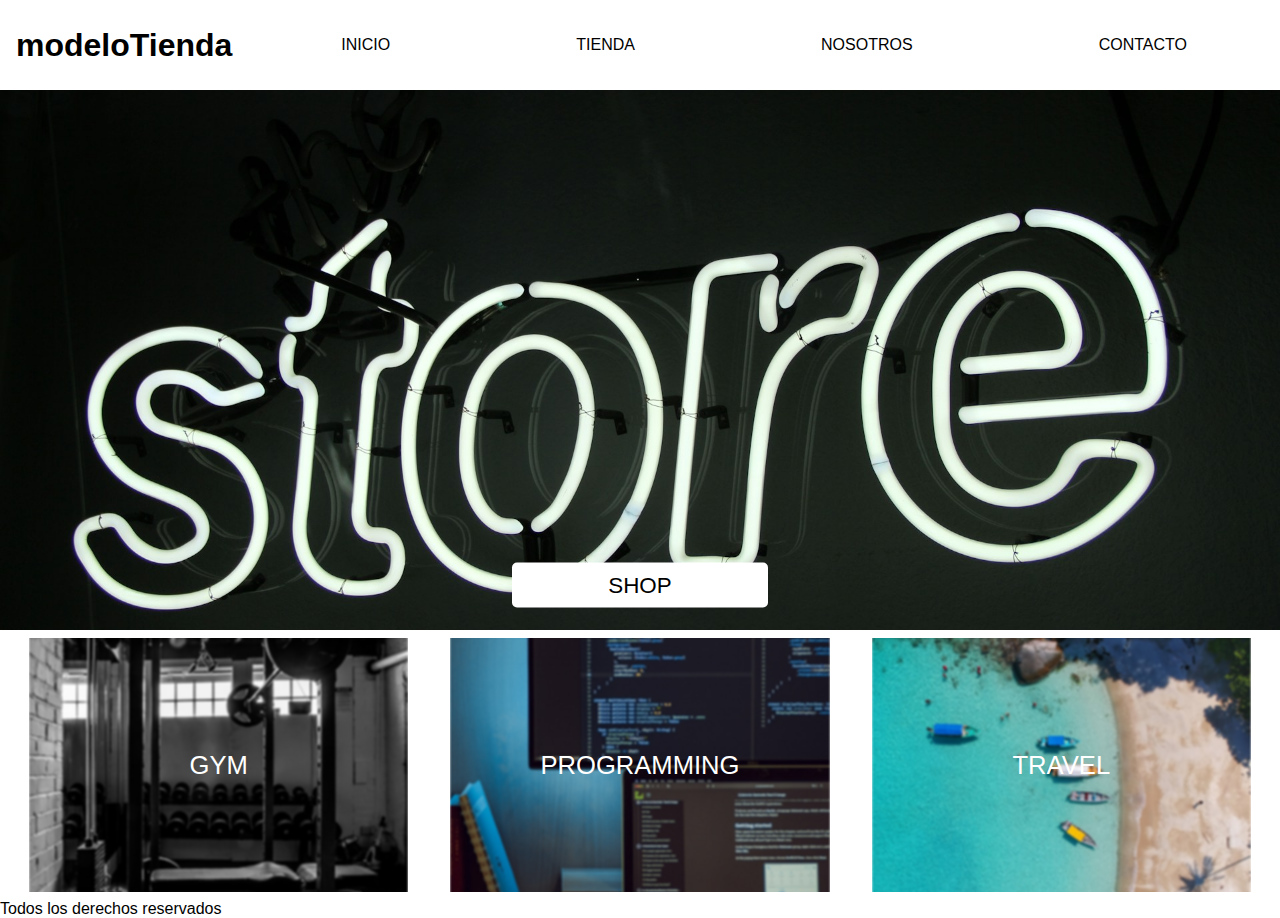
==== index.html @ 6c1e097f "firts commit" ====
<!DOCTYPE html>
<html lang="es-AR">
<head>
    <meta charset="UTF-8">
    <meta name="viewport" content="width=device-width, initial-scale=1.0">
    <title>modeloTienda</title>
    <link rel="stylesheet" href="style.css">
</head>
<body>
    <!--HEADER & NAV-->
    <header>
        <h1>modeloTienda</h1>
        <nav>
            <ul class="nav-selector">
                <li class="nav-item"><a class="nav-item-selector" href="#"></a>INICIO</li>
                <li class="nav-item"><a href="#"></a>TIENDA</li>
                <li class="nav-item"><a href="#"></a>NOSOTROS</li>
                <li class="nav-item"><a href="#"></a>CONTACTO</li>
            </ul>
        </nav>
    </header>
    <!--MAIN & CONTENT-->
    <main>
        <section class="first-section">
            <img class="imagen-portada" src="/img/first-section.jpg" alt="Portada de la tienda">
            <button class="shop-button" type="button">SHOP</button>
        </section>

        <section class="second-section">
            <article class="second-section-item">
                <img class="imagen-second" src="/img/second-section-one.jpg" alt="Gym">
                <span class="title-section">GYM</span>
            </article>
            <article class="second-section-item">
                <img class="imagen-second" src="/img/second-section-two.jpg" alt="Programming">
                <span class="title-section">PROGRAMMING</span>
            </article>
            <article class="second-section-item">
                <img class="imagen-second" src="/img/second-section-three.jpg" alt="Travel">
                <span class="title-section">TRAVEL</span>
            </article>
        </section>
    </main>
    <!--FOOTER & SOCIAL-->
    <footer>
        <span>Todos los derechos reservados</span>
    </footer>
</body>
</html>
---- style.css ----
/*WEBSITE NORMALIZATION*/
* {
    box-sizing: border-box;
    margin: 0;
    padding: 0;
    font-family: sans-serif;
    user-select: none;
}

/*QUERIES*/
/*PANTALLAS PEQUEÑAS*/
@media only screen and (max-width: 600px){

}
/*PANTALLAS MEDIANAS*/
@media only screen and (min-width: 601px) and (max-width: 1024px){

}
/*PANTALLAS GRANDES*/
@media only screen and (min-width: 1025px){

}


/*HEADER & NAV*/
header {
    display: flex;
    flex-flow: row nowrap;
    background-color: #fff;
    height: 10vh;
}

h1 {
    align-content: center;
    padding: 1rem;
}

nav {
    display: flex;
    width: 100%;
}
.nav-selector {
    display: flex;
    width: 100%;
    justify-content: space-around;

}
.nav-item {
    list-style: none;
    align-content: center;
}

.nav-item:hover {
    color: #46acff;
    border-bottom: 1.4px solid #46acff;
}

/*MAIN & CONTENT*/
.first-section {
    display: flex;
    height: 60vh;
    justify-content: center;
    align-items: center;
    overflow: hidden;
}

.imagen-portada {
    max-width: 100%;
    object-fit: contain;
    object-position: center;
}
.shop-button {
    position: absolute;
    width: 20vw;
    height: 5vh;
    background-color: #fff;
    color: #000;
    padding: 10px 20px;
    border: none;
    border-radius: 5px;
    cursor: pointer;
    font-size: 1.4rem;
    display: flex;
    justify-content: center;
    align-items: center;
    top: 65%;
    left: 50%;
    transform: translate(-50%, -50%);
}

.shop-button:hover {
    background-color: #007bff;
    color: #fff;
}

.second-section {
    display: flex;
    flex-flow: row nowrap;
    height: 30vh;
    width: 100%;
    justify-content: space-around;
    padding: 0.5rem;
}

.second-section-item {
    display: flex;
    justify-content: space-around;
    align-items: center;
    overflow: hidden;
    width: 30%;
    position: relative;
}
.imagen-second {
    max-width: 100%;
    object-fit: contain;
    object-position: center;
    filter: blur(1px);
}

.title-section {
    position: absolute;
    color: #fff;
    font-size: 1.6rem;
}
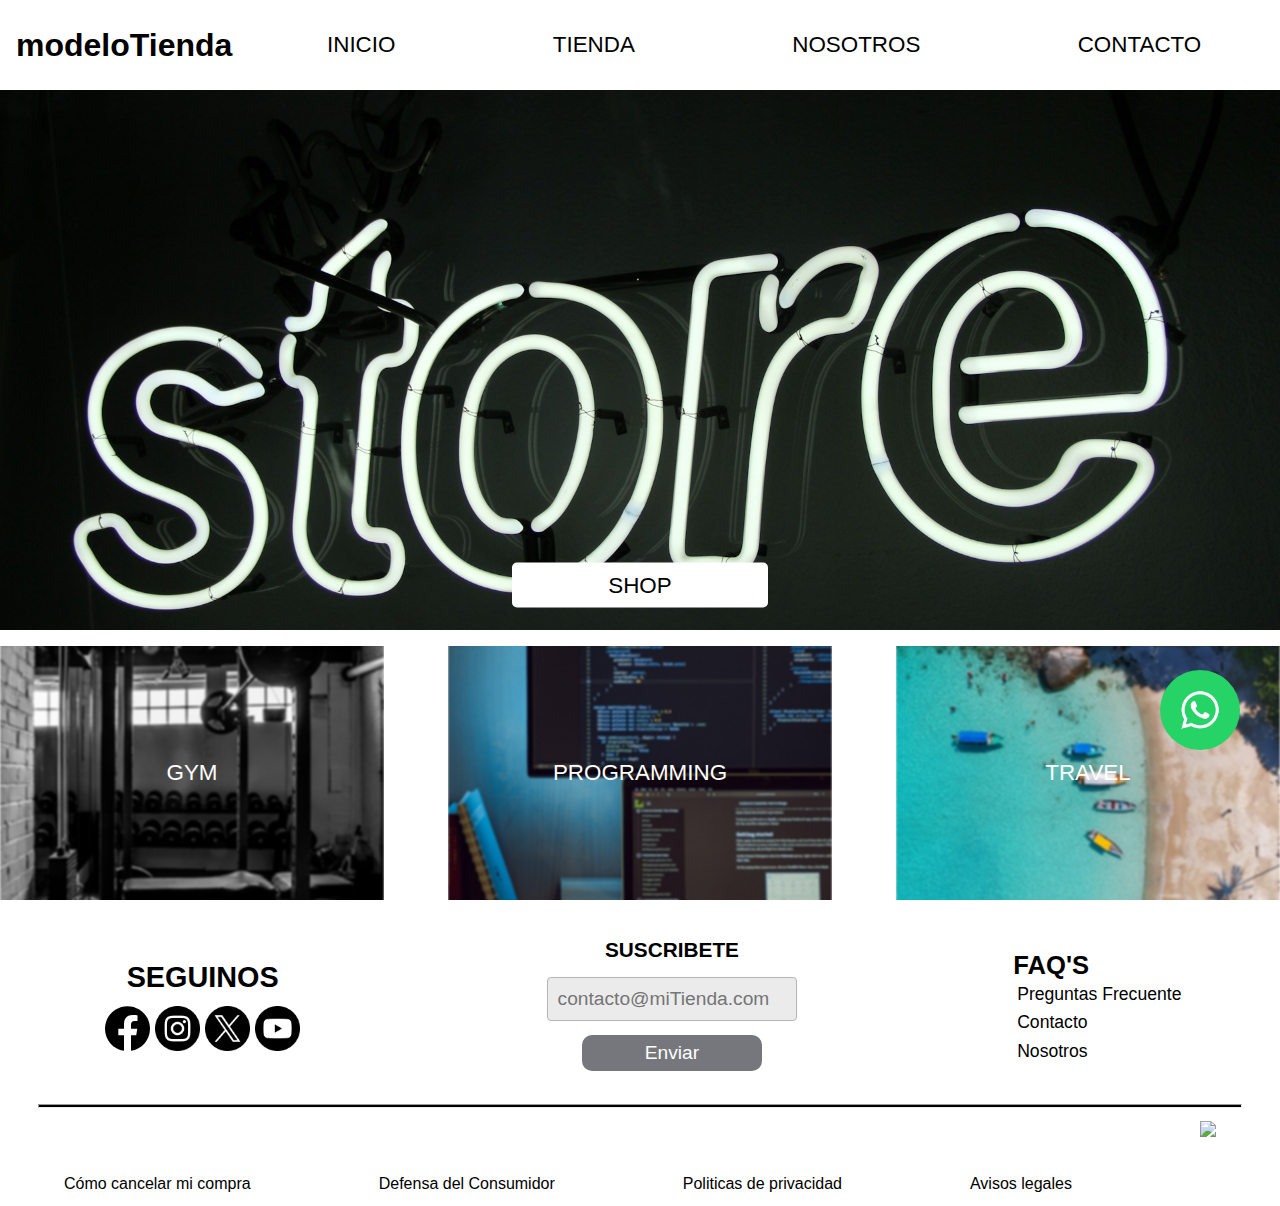
==== commit 4f4d3759: "Footer" ====
--- a/index.html
+++ b/index.html
@@ -40,10 +40,44 @@
                 <span class="title-section">TRAVEL</span>
             </article>
         </section>
+        <a href="https://api.whatsapp.com/send?phone=5491136783789" target="_blank" class="whatsapp-button">
+            <img src="img/whatsapp.png" alt="Icono de Whatsapp">
+        </a>
     </main>
     <!--FOOTER & SOCIAL-->
     <footer>
-        <span>Todos los derechos reservados</span>
-    </footer>
+        <div class="footer">
+            <div class="redesFooter">
+                <h2>SEGUINOS</h2>
+                <div>
+                    <img href="www.google.com" class="redes" src="img/facebook.svg" alt="facebook"></img>
+                    <img class="redes" src="img/instagram.png" alt="instragram"></img>
+                    <img class="redes" src="img/twiter.png" alt="twiter"></img>
+                    <img class="redes" src="img/youtube.png" alt="youtube"></img>
+                </div>
+            </div>
+
+            <div class="suscripcion">
+                <h2>SUSCRIBETE</h2>
+                <input class="correo" type="text" name="email" placeholder="contacto@miTienda.com" value="">
+                <input class="enviar" type="submit" value="Enviar">
+            </div>
+
+            <div class="faqs">
+                <h3>FAQ'S</h3>
+                <a href="">Preguntas Frecuente</a>
+                <a href="">Contacto</a>
+                <a href="">Nosotros</a>
+            </div>
+        </div>
+        <hr class="hr">
+        <div class="legales">
+            <a href="">Cómo cancelar mi compra</a>
+            <a href="">Defensa del Consumidor</a>
+            <a href="">Politicas de privacidad</a>
+            <a href="">Avisos legales</a>
+            <a class="dataFiscal" href="http://qr.afip.gob.ar/?qr=vsaPnc3cXT60iCx7lH_tfw,," target="_F960AFIPInfo"><img src="http://www.afip.gob.ar/images/f960/DATAWEB.jpg" border="0"></a>
+        </div>
+</footer>
 </body>
 </html>--- a/style.css
+++ b/style.css
@@ -5,6 +5,8 @@
     padding: 0;
     font-family: sans-serif;
     user-select: none;
+    /*border-style: solid;
+    border-color: red;*/
 }
 
 /*QUERIES*/
@@ -48,6 +50,7 @@
 .nav-item {
     list-style: none;
     align-content: center;
+    font-size: 1.4rem;
 }
 
 .nav-item:hover {
@@ -98,18 +101,25 @@
     flex-flow: row nowrap;
     height: 30vh;
     width: 100%;
-    justify-content: space-around;
-    padding: 0.5rem;
+    justify-content: space-between;
+    padding-top: 1rem;
+    overflow: hidden;
 }
 
 .second-section-item {
     display: flex;
-    justify-content: space-around;
+    justify-content: center;
     align-items: center;
     overflow: hidden;
     width: 30%;
     position: relative;
-}
+    transition: transform 0.3s;
+}
+
+.second-section-item:hover{
+    transform: scale(1.1);
+}
+
 .imagen-second {
     max-width: 100%;
     object-fit: contain;
@@ -120,5 +130,146 @@
 .title-section {
     position: absolute;
     color: #fff;
+    font-size: 1.4rem;
+}
+
+/*Boton Whatsapp flotante*/
+.whatsapp-button {
+    position: fixed;
+    bottom: 150px;
+    right: 40px;
+    width: 80px;
+    height: 80px;
+    background-color: #25d366;
+    border-radius: 50%;
+    cursor: pointer;
+    transition: background-color 0.3s ease-in-out;
+    z-index: 10;
+}
+  
+.whatsapp-button img {
+    position: fixed;
+    filter: invert();
+    bottom: 170px;
+    right: 60px;
+    width: 40px;
+    height: 40px;
+}
+  
+.whatsapp-button:hover {
+    background-color: #128c7e;
+}
+
+/*FOOTER*/
+.footer {
+    display: flex;
+    flex-flow: row nowrap;
+    justify-content: space-around;
+    align-items: center;
+    margin-top: 2%;
+}
+/*redes*/
+.redesFooter {
+    display: flex;
+    flex-flow: column nowrap;
+    justify-content: center;
+    align-items: center;
+    height: 8vw;
+    width: 20%;
+    font-size: 1.2rem;
+}
+
+.redes {
+    height: 3.5vw;
+    width: 3.5vw;
+    margin-top: 6%;
+}
+
+/*suscripcion*/
+.suscripcion {
+    display: flex;
+    flex-flow: column nowrap;
+    align-items: center;
+    width: 30%;
+    padding: 1%;
+}
+
+.suscripcion > h2 {
+    font-size: 1.3rem;
+}
+
+.correo {
+    width: 70%;
+    background: #ebebeb;
+    padding: 10px;
+    border-radius: 4px;
+    margin-bottom: 2%;
+    margin-top: 4%;
+    border: 1px solid #b4b5b6;
+    font-size: 1.2rem;
+}
+.correo:hover {
+    color: #000;
+    background-color: #ddd8d8;
+}
+
+.enviar {
+    width: 50%;
+    background: #75777c;
+    border: none;
+    padding: 2%;
+    color: white;
+    margin: 2% 0;
+    font-size: 1.2rem;
+    border-radius: 10px;
+}
+.enviar:hover {
+    background-color: #000;
+    color: #fff;
+}
+
+/*faq's*/
+.faqs {
+    display: flex;
+    flex-flow: column nowrap;
+    text-decoration: none;
+    width: 15%;
+}
+
+.faqs > h3 {
     font-size: 1.6rem;
+}
+
+.faqs > a {
+    text-decoration: none;
+    color: #000;
+    font-size: 1.1rem;
+    padding: 2%;
+}
+
+/*divisoriaFooter*/
+.hr {
+    height: 4px;
+    background-color: black;
+    margin: 1% 3% 1% 3%;
+}
+
+/*politicasDataFiscal*/
+.legales {
+    display: flex;
+    flex-flow: row nowrap;
+    justify-content:space-around;
+    align-items: end;
+    margin-bottom: 1%;
+}
+
+.legales > a {
+    text-decoration: none;
+    color: #000;
+}
+
+.dataFiscal {
+    display: flex;
+    flex-flow: row nowrap;
+    height: 8vh;
 }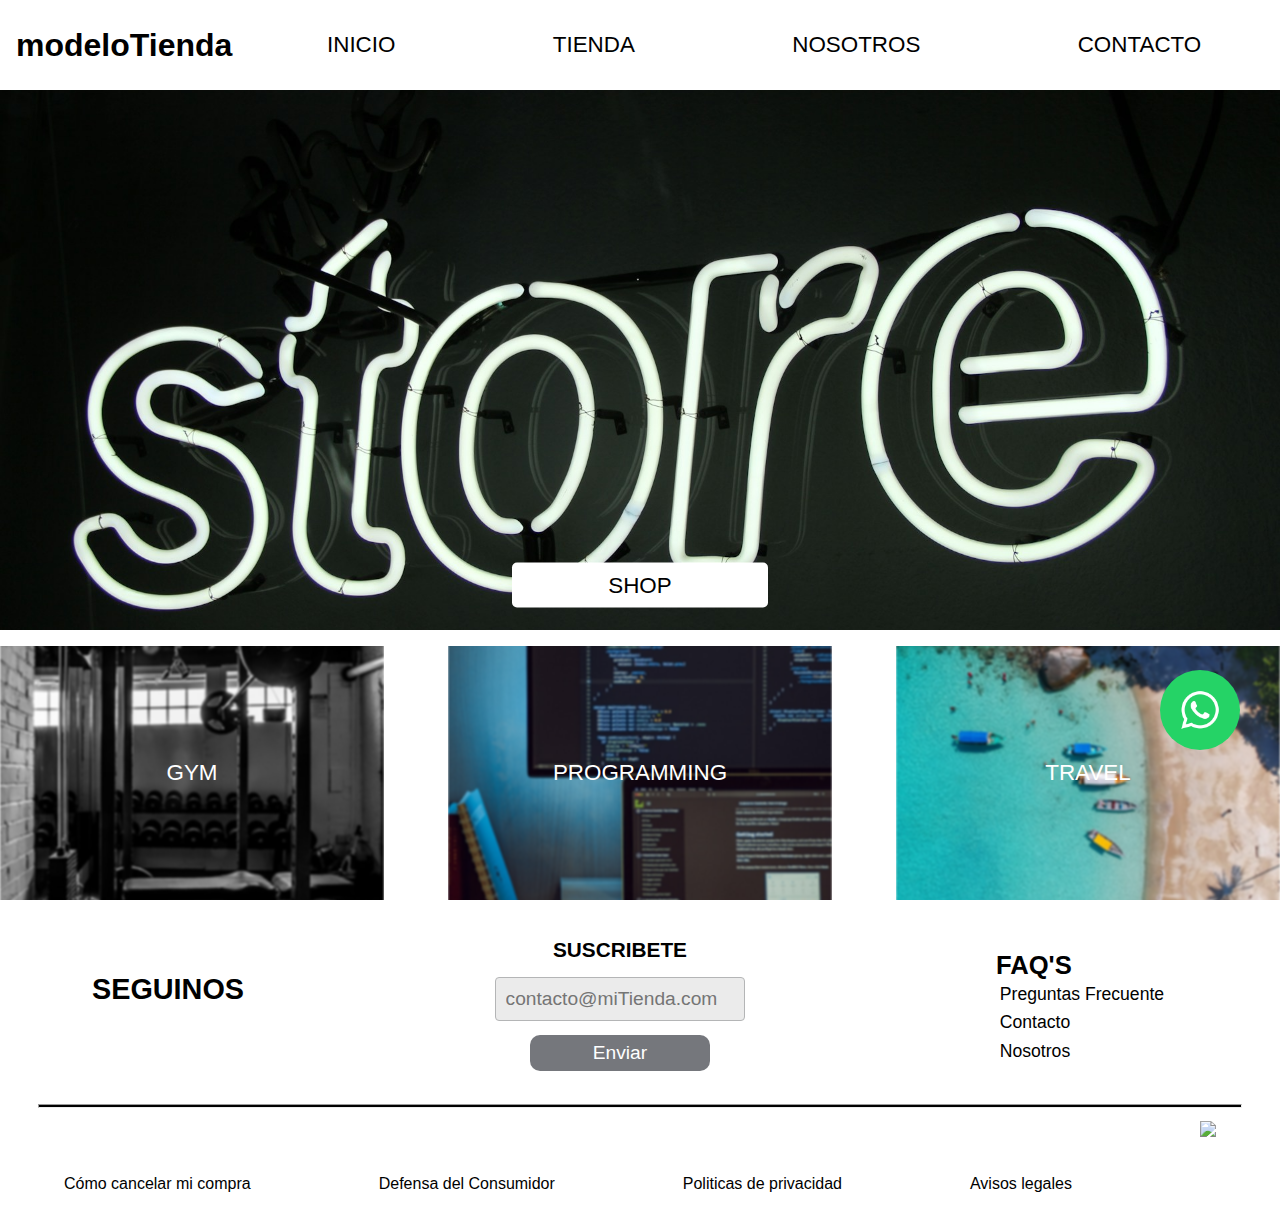
==== commit b0d87437: "Nosotros" ====
--- a/index.html
+++ b/index.html
@@ -3,6 +3,7 @@
 <head>
     <meta charset="UTF-8">
     <meta name="viewport" content="width=device-width, initial-scale=1.0">
+    <script src="https://kit.fontawesome.com/62d7384770.js" crossorigin="anonymous"></script>
     <title>modeloTienda</title>
     <link rel="stylesheet" href="style.css">
 </head>
@@ -12,13 +13,14 @@
         <h1>modeloTienda</h1>
         <nav>
             <ul class="nav-selector">
-                <li class="nav-item"><a class="nav-item-selector" href="#"></a>INICIO</li>
-                <li class="nav-item"><a href="#"></a>TIENDA</li>
-                <li class="nav-item"><a href="#"></a>NOSOTROS</li>
-                <li class="nav-item"><a href="#"></a>CONTACTO</li>
+                <li class="nav-item"><a class="nav-item-selector" href="index.html">INICIO</a></li>
+                <li class="nav-item"><a href="#">TIENDA</a></li>
+                <li class="nav-item"><a href="nosotros.html">NOSOTROS</a></li>
+                <li class="nav-item"><a href="contacto.html">CONTACTO</a></li>
             </ul>
         </nav>
     </header>
+
     <!--MAIN & CONTENT-->
     <main>
         <section class="first-section">
@@ -49,11 +51,15 @@
         <div class="footer">
             <div class="redesFooter">
                 <h2>SEGUINOS</h2>
-                <div>
-                    <img href="www.google.com" class="redes" src="img/facebook.svg" alt="facebook"></img>
-                    <img class="redes" src="img/instagram.png" alt="instragram"></img>
-                    <img class="redes" src="img/twiter.png" alt="twiter"></img>
-                    <img class="redes" src="img/youtube.png" alt="youtube"></img>
+                <div class="redesDiv">
+                    <a id="redes" href=" https://www.instagram.com/"><i class="fa-brands fa-square-instagram fa-2xl"
+                        style="color: #000000;"></i></a>
+                    <a id="redes" href="https://twitter.com/?lang=es"><i class="fa-brands fa-square-x-twitter fa-2xl"
+                        style="color: #000000;"></i></a>
+                    <a id="redes" href="https://www.facebook.com/home.php"><i class="fa-brands fa-square-facebook fa-2xl"
+                        style="color: #000000;"></i></a>
+                    <a id="redes" href="https://www.youtube.com/"><i class="fa-brands fa-square-youtube fa-2xl"
+                        style="color: #000000;"></i></a>
                 </div>
             </div>
 
--- a/style.css
+++ b/style.css
@@ -45,7 +45,6 @@
     display: flex;
     width: 100%;
     justify-content: space-around;
-
 }
 .nav-item {
     list-style: none;
@@ -53,7 +52,11 @@
     font-size: 1.4rem;
 }
 
-.nav-item:hover {
+.nav-item > a {
+    text-decoration: none;
+    color: #000;
+}
+.nav-item > a:hover {
     color: #46acff;
     border-bottom: 1.4px solid #46acff;
 }
@@ -172,17 +175,15 @@
 .redesFooter {
     display: flex;
     flex-flow: column nowrap;
-    justify-content: center;
+    justify-content: space-evenly;
     align-items: center;
     height: 8vw;
-    width: 20%;
     font-size: 1.2rem;
 }
 
-.redes {
-    height: 3.5vw;
-    width: 3.5vw;
-    margin-top: 6%;
+#redes {
+    padding: 6px;
+    margin: 5px;
 }
 
 /*suscripcion*/
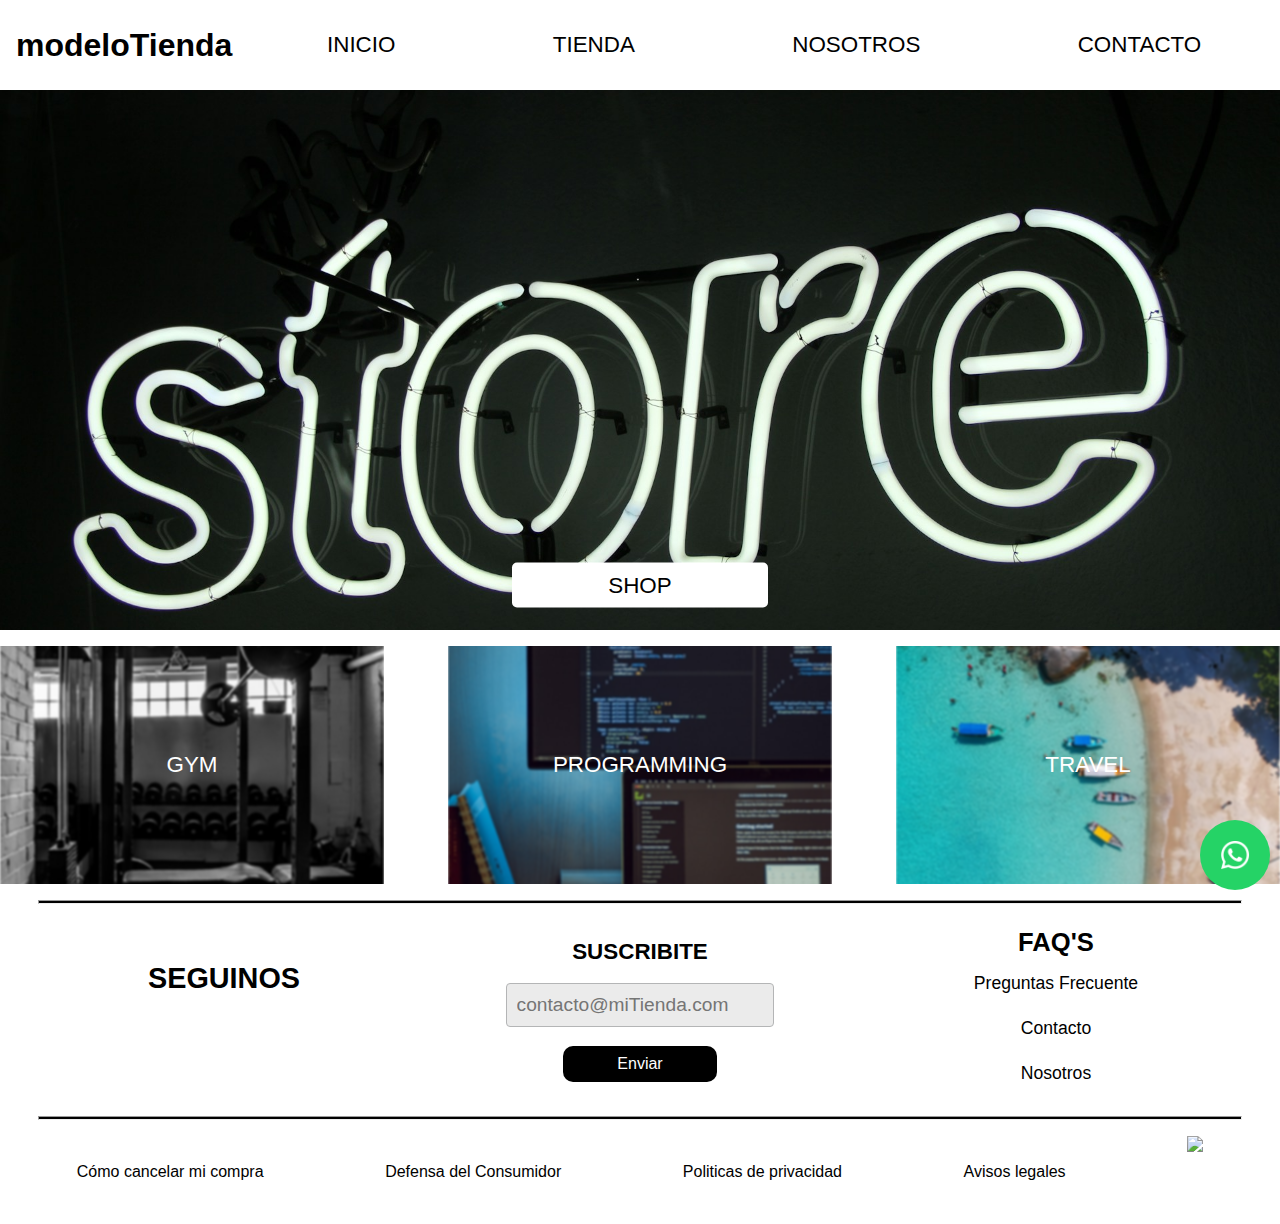
==== commit e09ffbdc: "update 05052024" ====
--- a/index.html
+++ b/index.html
@@ -48,6 +48,7 @@
     </main>
     <!--FOOTER & SOCIAL-->
     <footer>
+        <hr class="hr">
         <div class="footer">
             <div class="redesFooter">
                 <h2>SEGUINOS</h2>
@@ -64,7 +65,7 @@
             </div>
 
             <div class="suscripcion">
-                <h2>SUSCRIBETE</h2>
+                <h2>SUSCRIBITE</h2>
                 <input class="correo" type="text" name="email" placeholder="contacto@miTienda.com" value="">
                 <input class="enviar" type="submit" value="Enviar">
             </div>
--- a/style.css
+++ b/style.css
@@ -9,21 +9,6 @@
     border-color: red;*/
 }
 
-/*QUERIES*/
-/*PANTALLAS PEQUEÑAS*/
-@media only screen and (max-width: 600px){
-
-}
-/*PANTALLAS MEDIANAS*/
-@media only screen and (min-width: 601px) and (max-width: 1024px){
-
-}
-/*PANTALLAS GRANDES*/
-@media only screen and (min-width: 1025px){
-
-}
-
-
 /*HEADER & NAV*/
 header {
     display: flex;
@@ -105,7 +90,7 @@
     height: 30vh;
     width: 100%;
     justify-content: space-between;
-    padding-top: 1rem;
+    padding: 1rem 0;
     overflow: hidden;
 }
 
@@ -139,10 +124,10 @@
 /*Boton Whatsapp flotante*/
 .whatsapp-button {
     position: fixed;
-    bottom: 150px;
-    right: 40px;
-    width: 80px;
-    height: 80px;
+    bottom: 10px;
+    right: 10px;
+    width: 70px;
+    height: 70px;
     background-color: #25d366;
     border-radius: 50%;
     cursor: pointer;
@@ -153,10 +138,10 @@
 .whatsapp-button img {
     position: fixed;
     filter: invert();
-    bottom: 170px;
-    right: 60px;
-    width: 40px;
-    height: 40px;
+    bottom: 30px;
+    right: 30px;
+    width: 30px;
+    height: 30px;
 }
   
 .whatsapp-button:hover {
@@ -169,15 +154,17 @@
     flex-flow: row nowrap;
     justify-content: space-around;
     align-items: center;
-    margin-top: 2%;
-}
+    padding: 1rem;
+}
+
 /*redes*/
 .redesFooter {
     display: flex;
     flex-flow: column nowrap;
     justify-content: space-evenly;
     align-items: center;
-    height: 8vw;
+    height: 20vh;
+    width: 30vw;
     font-size: 1.2rem;
 }
 
@@ -190,13 +177,15 @@
 .suscripcion {
     display: flex;
     flex-flow: column nowrap;
-    align-items: center;
-    width: 30%;
-    padding: 1%;
+    justify-content: space-evenly;
+    align-items: center;
+    height: 20vh;
+    width: 30vw;
+    font-size: 1.2rem;
 }
 
 .suscripcion > h2 {
-    font-size: 1.3rem;
+    font-size: 1.4rem;
 }
 
 .correo {
@@ -204,8 +193,6 @@
     background: #ebebeb;
     padding: 10px;
     border-radius: 4px;
-    margin-bottom: 2%;
-    margin-top: 4%;
     border: 1px solid #b4b5b6;
     font-size: 1.2rem;
 }
@@ -215,26 +202,29 @@
 }
 
 .enviar {
-    width: 50%;
-    background: #75777c;
+    width: 40%;
+    height: 20%;
+    background: #000;
     border: none;
-    padding: 2%;
     color: white;
-    margin: 2% 0;
-    font-size: 1.2rem;
+    font-size: 1rem;
     border-radius: 10px;
 }
 .enviar:hover {
-    background-color: #000;
+    background-color: #007bff;
     color: #fff;
+    cursor: pointer;
 }
 
 /*faq's*/
 .faqs {
     display: flex;
     flex-flow: column nowrap;
-    text-decoration: none;
-    width: 15%;
+    justify-content: space-evenly;
+    align-items: center;
+    height: 20vh;
+    width: 30vw;
+    font-size: 1.2rem;
 }
 
 .faqs > h3 {
@@ -252,7 +242,7 @@
 .hr {
     height: 4px;
     background-color: black;
-    margin: 1% 3% 1% 3%;
+    margin: 0 3%;
 }
 
 /*politicasDataFiscal*/
@@ -260,8 +250,8 @@
     display: flex;
     flex-flow: row nowrap;
     justify-content:space-around;
-    align-items: end;
-    margin-bottom: 1%;
+    align-items: center;
+    margin: 1rem;
 }
 
 .legales > a {
@@ -273,4 +263,183 @@
     display: flex;
     flex-flow: row nowrap;
     height: 8vh;
-}+}
+
+
+/*QUERIES*/
+/*PANTALLAS PEQUEÑAS*/
+@media only screen and (max-width: 600px){
+/*HEADER & NAV*/
+header {
+    display: flex;
+    flex-flow: column nowrap;
+    background-color: #fff;
+    height: 30vh;
+}
+
+h1 {
+    align-content: center;
+    text-align: center;
+    padding: 1rem;
+}
+
+.nav-selector {
+    display: flex;
+    flex-flow: column nowrap;
+    width: 100%;
+    text-align: center;
+}
+
+/*MAIN & CONTENT*/
+.first-section {
+    display: flex;
+    height: 70vh;
+    justify-content: center;
+    align-items: center;
+    overflow: hidden;
+}
+
+.imagen-portada {
+    max-width: fit-content;
+    height: 100%;
+    object-fit: contain;
+    object-position: center;
+}
+.shop-button {
+    position: absolute;
+    width: 50vw;
+    height: 5vh;
+    background-color: #fff;
+    color: #000;
+    padding: 10px 20px;
+    border: none;
+    border-radius: 5px;
+    cursor: pointer;
+    font-size: 1.4rem;
+    display: flex;
+    justify-content: center;
+    align-items: center;
+    top: 90%;
+    left: 50%;
+    transform: translate(-50%, -50%);
+}
+
+.second-section {
+    display: flex;
+    flex-flow: column nowrap;
+    height: 100vh;
+    width: 100%;
+    justify-content: space-evenly;
+    align-items: center;
+    padding: 1rem 0;
+    overflow: hidden;
+}
+
+.second-section-item {
+    display: flex;
+    justify-content: center;
+    align-items: center;
+    overflow: hidden;
+    width: 80%;
+    height: 30%;
+    position: relative;
+    transition: transform 0.3s;
+}
+
+.second-section-item:hover{
+    transform: scale(1.1);
+}
+
+/*FOOTER*/
+.footer {
+    display: flex;
+    flex-flow: column nowrap;
+    justify-content: space-evenly;
+    align-items: center;
+}
+
+/*redes*/
+.redesFooter {
+    display: flex;
+    flex-flow: column nowrap;
+    justify-content: space-evenly;
+    align-items: center;
+    height: 20vh;
+    width: 100vw;
+    font-size: 1.2rem;
+}
+
+/*suscripcion*/
+.suscripcion {
+    display: flex;
+    flex-flow: column nowrap;
+    justify-content: space-evenly;
+    align-items: center;
+    height: 20vh;
+    width: 100vw;
+    font-size: 1.2rem;
+}
+
+.suscripcion > h2 {
+    font-size: 1.6rem;
+}
+
+.correo {
+    width: 70%;
+    background: #ebebeb;
+    padding: 10px;
+    border-radius: 4px;
+    border: 1px solid #b4b5b6;
+    font-size: 1rem;
+}
+.correo:hover {
+    color: #000;
+    background-color: #ddd8d8;
+}
+
+.enviar {
+    width: 40%;
+    height: 20%;
+    background: #000;
+    border: none;
+    color: white;
+    font-size: 1rem;
+    border-radius: 10px;
+}
+.enviar:hover {
+    background-color: #007bff;
+    color: #fff;
+    cursor: pointer;
+}
+
+/*faq's*/
+.faqs {
+    display: flex;
+    flex-flow: column nowrap;
+    justify-content: space-evenly;
+    align-items: center;
+    height: 20vh;
+    width: 100vw;
+    font-size: 1.2rem;
+}
+
+.faqs > h3 {
+    font-size: 1.6rem;
+}
+
+.faqs > a {
+    text-decoration: none;
+    color: #000;
+    font-size: 1.1rem;
+    padding: 0;
+}
+}
+/*PANTALLAS MEDIANAS*/
+@media only screen and (min-width: 601px) and (max-width: 1024px){
+
+}
+/*PANTALLAS GRANDES*/
+@media only screen and (min-width: 1025px){
+
+}
+
